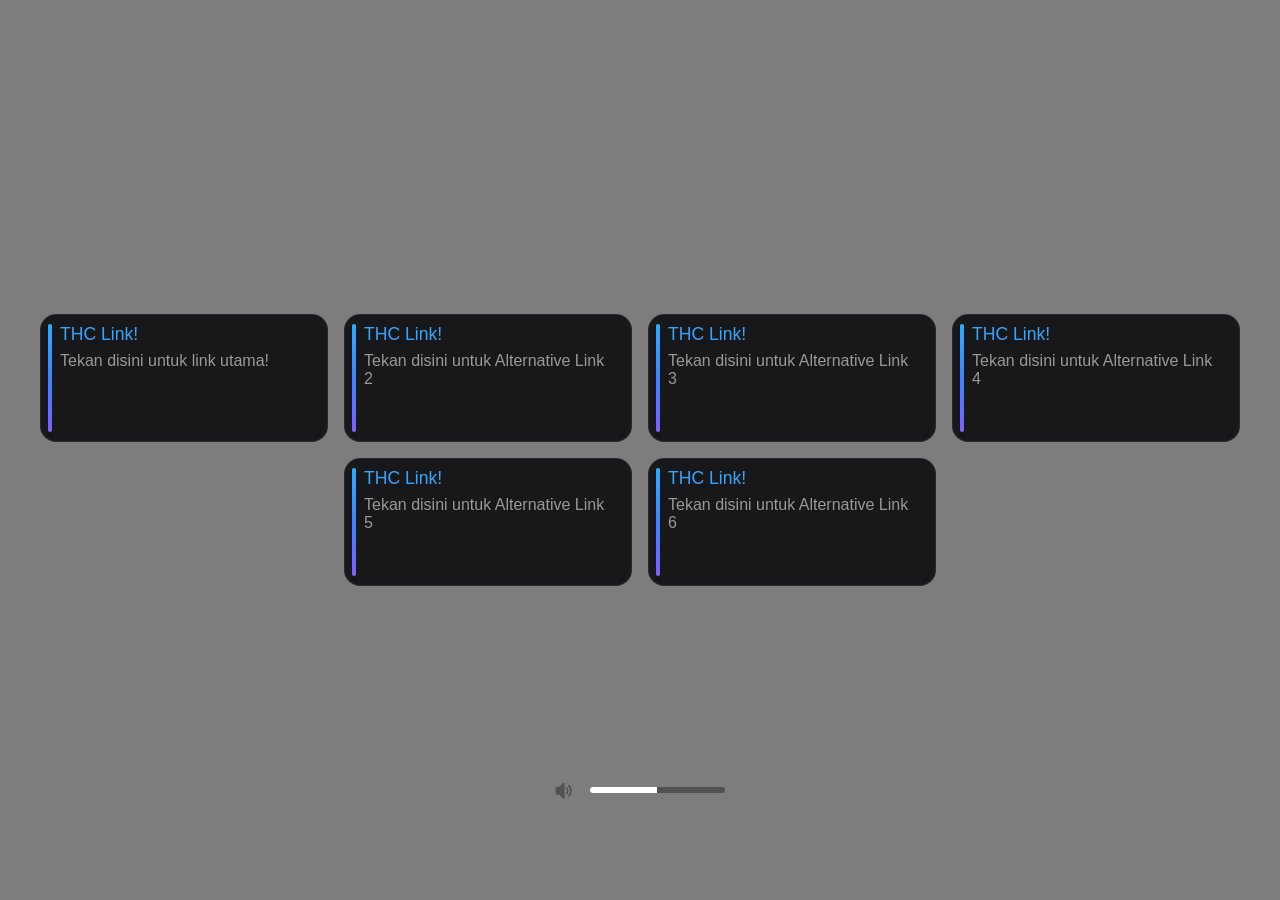
==== index2.html @ ccbe75ec "Add files via upload" ====
<!DOCTYPE html>
<html lang="en">
<head>
    <meta charset="UTF-8">
    <meta name="viewport" content="width=device-width, initial-scale=1.0">
    <title>Alternative THC Link!</title>
    <link rel="stylesheet" href="style2.css">
    <link rel="icon" href="icon.ico" type="ico">
    <script src="script2.js"></script>

</head>

<body>
    <div class="notification-container">
        <a href="https://olah-data-thc.streamlit.app/" class="no-underline" target="_blank">
        <div class="notification">
            <div class="notiglow"></div>
            <div class="notiborderglow"></div>
            <div class="notititle">THC Link!</div>
            <div class="notibody">Tekan disini untuk link utama!</div>
        </div>
        </a>

        <a href="" class="no-underline" target="_blank">
        <div class="notification">
            <div class="notiglow"></div>
            <div class="notiborderglow"></div>
            <div class="notititle">THC Link!</div>
            <div class="notibody">Tekan disini untuk Alternative Link 2</div>
        </div>
        </a>

        <a href="" class="no-underline" target="_blank">
        <div class="notification">
            <div class="notiglow"></div>
            <div class="notiborderglow"></div>
            <div class="notititle">THC Link!</div>
            <div class="notibody">Tekan disini untuk Alternative Link 3</div>
        </div>
        </a>

        <a href="" class="no-underline" target="_blank">
        <div class="notification">
            <div class="notiglow"></div>
            <div class="notiborderglow"></div>
            <div class="notititle">THC Link!</div>
            <div class="notibody">Tekan disini untuk Alternative Link 4</div>
        </div>
        </a>

        <a href="" class="no-underline" target="_blank">
        <div class="notification">
            <div class="notiglow"></div>
            <div class="notiborderglow"></div>
            <div class="notititle">THC Link!</div>
            <div class="notibody">Tekan disini untuk Alternative Link 5</div>
        </div>
        </a>
        
        <a href="" class="no-underline" target="_blank">
        <div class="notification">
            <div class="notiglow"></div>
            <div class="notiborderglow"></div>
            <div class="notititle">THC Link!</div>
            <div class="notibody">Tekan disini untuk Alternative Link 6</div>
        </div>
        </a>

    </div>

<audio id="audioPlayer" src="music/music.mp3" loop></audio>
<label class="slider">
    <input type="range" class="level" min="0" max="1" step="0.01" value="0.5" id="volumeControl">
    <svg class="volume" xmlns="http://www.w3.org/2000/svg" version="1.1" xmlns:xlink="http://www.w3.org/1999/xlink" width="512" height="512" x="0" y="0" viewBox="0 0 24 24" style="enable-background:new 0 0 512 512" xml:space="preserve">
    <g>
    <path d="M18.36 19.36a1 1 0 0 1-.705-1.71C19.167 16.148 20 14.142 20 12s-.833-4.148-2.345-5.65a1 1 0 1 1 1.41-1.419C20.958 6.812 22 9.322 22 12s-1.042 5.188-2.935 7.069a.997.997 0 0 1-.705.291z" fill="currentColor"></path>
    <path d="M15.53 16.53a.999.999 0 0 1-.703-1.711C15.572 14.082 16 13.054 16 12s-.428-2.082-1.173-2.819a1 1 0 1 1 1.406-1.422A6 6 0 0 1 18 12a6 6 0 0 1-1.767 4.241a.996.996 0 0 1-.703.289zM12 22a1 1 0 0 1-.707-.293L6.586 17H4c-1.103 0-2-.897-2-2V9c0-1.103.897-2 2-2h2.586l4.707-4.707A.998.998 0 0 1 13 3v18a1 1 0 0 1-1 1z" fill="currentColor"></path>
    </g>
    </svg>
</label>

<script>
    const audioPlayer = document.getElementById('audioPlayer');
    const volumeControl = document.getElementById('volumeControl');

    audioPlayer.volume = volumeControl.value;


    volumeControl.addEventListener('input', function() {
        audioPlayer.volume = this.value;
    });


    window.onload = function() {
        audioPlayer.play();
    };
</script>

</body>
</html>
---- style2.css ----
body {
    display: flex;
    justify-content: center; 
    align-items: center; 
    min-height: 100vh;
    margin: 0; 
    background-color: #7d7d7d;
    animation: fadeBackground 3s ease-in-out;
 
}

audio {
    display: none;
}

.no-underline {
  text-decoration: none;
  color: inherit;
 }

.notification-container {
    display: flex;
    flex-wrap: wrap; 
    gap: 1rem; 
    justify-content: center; 
    padding: 1rem; 
}

.notification {
    display: flex;
    max-width: 18rem;
    flex-direction: column;
    isolation: isolate;
    position: relative;
    width: 18rem;
    height: 8rem;
    background: #29292c;
    border-radius: 1rem;
    overflow: hidden;
    font-family: 'Gill Sans', 'Gill Sans MT', Calibri, 'Trebuchet MS', sans-serif;
    font-size: 16px;
    --gradient: linear-gradient(to bottom, #2eadff, #3d83ff, #7e61ff);
    --color: #32a6ff
    
  }
  
  .notification:before {
    position: absolute;
    content: "";
    inset: 0.0625rem;
    border-radius: 0.9375rem;
    background: #18181b;
    z-index: 2
  }
  
  .notification:after {
    position: absolute;
    content: "";
    width: 0.25rem;
    inset: 0.65rem auto 0.65rem 0.5rem;
    border-radius: 0.125rem;
    background: var(--gradient);
    transition: transform 300ms ease;
    z-index: 4;
  }
  
  .notification:hover:after {
    transform: translateX(0.15rem)
  }
  
  .notititle {
    color: var(--color);
    padding: 0.65rem 0.25rem 0.4rem 1.25rem;
    font-weight: 500;
    font-size: 1.1rem;
    transition: transform 300ms ease;
    z-index: 5;
  }
  
  .notification:hover .notititle {
    transform: translateX(0.15rem)
  }
  
  .notibody {
    color: #99999d;
    padding: 0 1.25rem;
    transition: transform 300ms ease;
    z-index: 5;
  }
  
  .notification:hover .notibody {
    transform: translateX(0.25rem)
  }
  
  .notiglow,
  .notiborderglow {
    position: absolute;
    width: 20rem;
    height: 20rem;
    transform: translate(-50%, -50%);
    background: radial-gradient(circle closest-side at center, white, transparent);
    opacity: 0;
    transition: opacity 300ms ease;
  }
  
  .notiglow {
    z-index: 3;
  }
  
  .notiborderglow {
    z-index: 1;
  }
  
  .notification:hover .notiglow {
    opacity: 0.1
  }
  
  .notification:hover .notiborderglow {
    opacity: 0.1
  }
  
  .note {
    color: var(--color);
    position: fixed;
    top: 80%;
    left: 50%;
    transform: translateX(-50%);
    text-align: center;
    font-size: 0.9rem;
    width: 75%;
  }

  @keyframes fadeBackground {
    from {
        background-color: #000;
    }
    to {
        background-color: #7d7d7d;
    }
}


.slider {
    --slider-width: 100%;
    --slider-height: 6px;
    --slider-bg: rgb(82, 82, 82);
    --slider-border-radius: 999px;
    --level-color: #fff;
    --level-transition-duration: .1s;
    --icon-margin: 15px;
    --icon-color: var(--slider-bg);
    --icon-size: 25px;
  }
  
  .slider {
    position: fixed;
    bottom: 100px;
    cursor: pointer;
    display: -webkit-inline-box;
    display: -ms-inline-flexbox;
    display: inline-flex;
    -webkit-box-orient: horizontal;
    -webkit-box-direction: reverse;
    -ms-flex-direction: row-reverse;
    flex-direction: row-reverse;
    -webkit-box-align: center;
    -ms-flex-align: center;
    align-items: center;
  }
  
  .slider .volume {
    display: inline-block;
    vertical-align: top;
    margin-right: var(--icon-margin);
    color: var(--icon-color);
    width: var(--icon-size);
    height: auto;
  }
  
  .slider .level {
    -webkit-appearance: none;
    -moz-appearance: none;
    appearance: none;
    width: var(--slider-width);
    height: var(--slider-height);
    background: var(--slider-bg);
    overflow: hidden;
    border-radius: var(--slider-border-radius);
    -webkit-transition: height var(--level-transition-duration);
    -o-transition: height var(--level-transition-duration);
    transition: height var(--level-transition-duration);
    cursor: inherit;
  }
  
  .slider .level::-webkit-slider-thumb {
    -webkit-appearance: none;
    width: 0;
    height: 0;
    -webkit-box-shadow: -200px 0 0 200px var(--level-color);
    box-shadow: -200px 0 0 200px var(--level-color);
  }
  
  .slider:hover .level {
    height: calc(var(--slider-height) * 2);
  }
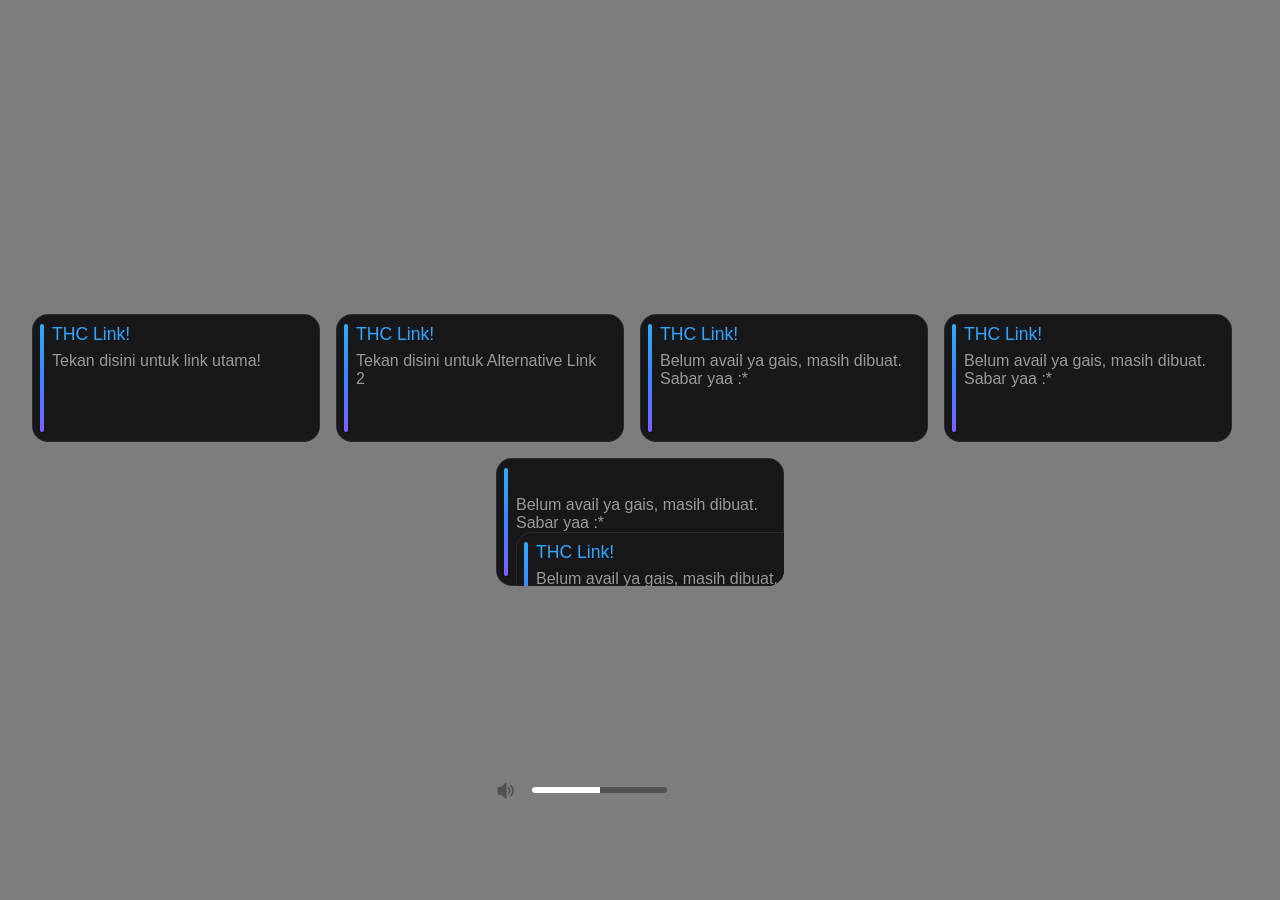
==== commit d4bf767d: "Update index2.html" ====
--- a/index2.html
+++ b/index2.html
@@ -21,7 +21,7 @@
         </div>
         </a>
 
-        <a href="" class="no-underline" target="_blank">
+        <a href="https://thc-alter-2.streamlit.app/" class="no-underline" target="_blank">
         <div class="notification">
             <div class="notiglow"></div>
             <div class="notiborderglow"></div>
@@ -35,7 +35,7 @@
             <div class="notiglow"></div>
             <div class="notiborderglow"></div>
             <div class="notititle">THC Link!</div>
-            <div class="notibody">Tekan disini untuk Alternative Link 3</div>
+            <div class="notibody">Belum avail ya gais, masih dibuat. Sabar yaa :*</div>
         </div>
         </a>
 
@@ -44,7 +44,7 @@
             <div class="notiglow"></div>
             <div class="notiborderglow"></div>
             <div class="notititle">THC Link!</div>
-            <div class="notibody">Tekan disini untuk Alternative Link 4</div>
+            <div class="notibody">Belum avail ya gais, masih dibuat. Sabar yaa :*</div>
         </div>
         </a>
 
@@ -53,8 +53,7 @@
             <div class="notiglow"></div>
             <div class="notiborderglow"></div>
             <div class="notititle">THC Link!</div>
-            <div class="notibody">Tekan disini untuk Alternative Link 5</div>
-        </div>
+            <div class="notibody">Belum avail ya gais, masih dibuat. Sabar yaa :*
         </a>
         
         <a href="" class="no-underline" target="_blank">
@@ -62,7 +61,7 @@
             <div class="notiglow"></div>
             <div class="notiborderglow"></div>
             <div class="notititle">THC Link!</div>
-            <div class="notibody">Tekan disini untuk Alternative Link 6</div>
+            <div class="notibody">Belum avail ya gais, masih dibuat. Sabar yaa :*</div>
         </div>
         </a>
 
@@ -97,4 +96,4 @@
 </script>
 
 </body>
-</html>+</html>
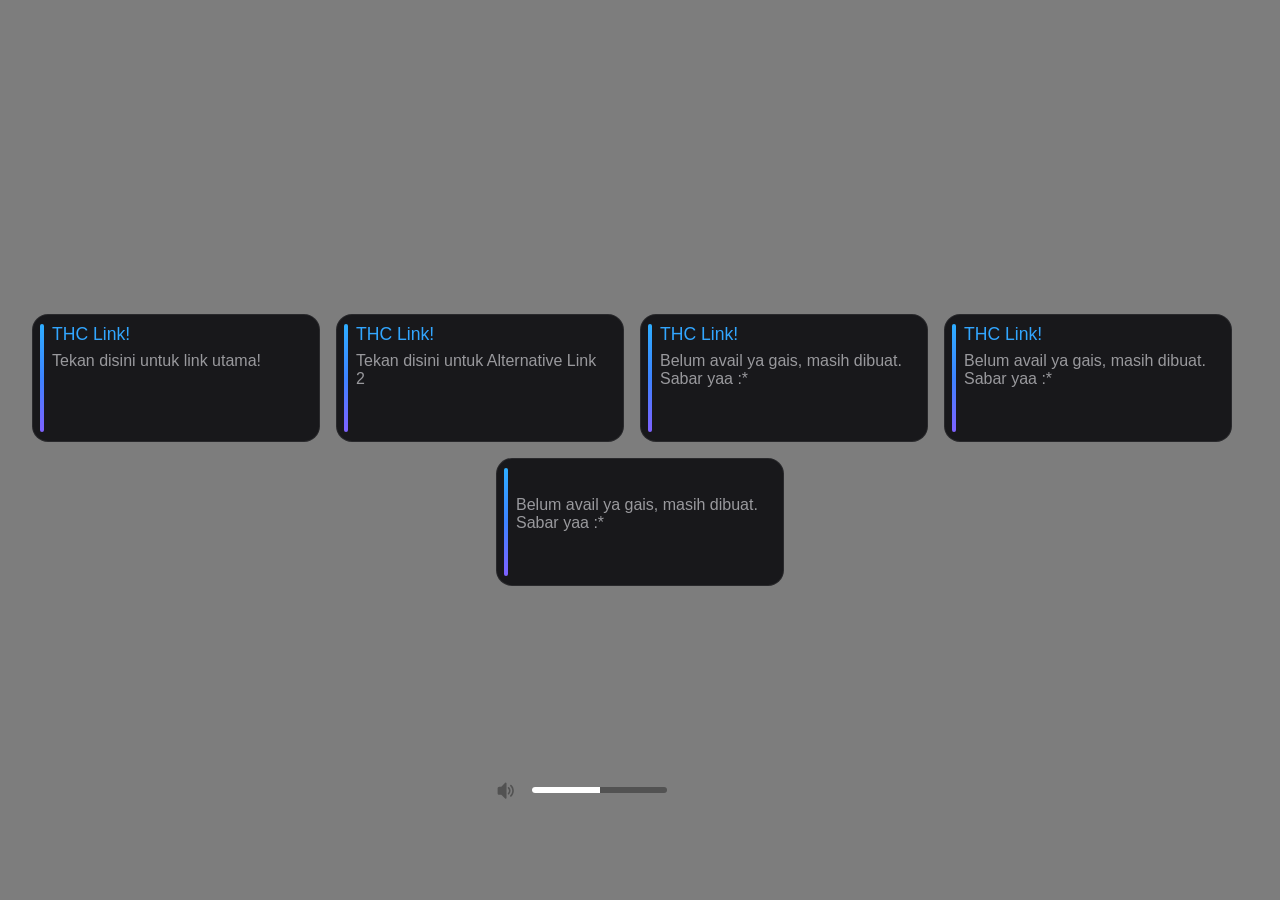
==== commit 3065a59a: "Update index2.html" ====
--- a/index2.html
+++ b/index2.html
@@ -55,15 +55,6 @@
             <div class="notititle">THC Link!</div>
             <div class="notibody">Belum avail ya gais, masih dibuat. Sabar yaa :*
         </a>
-        
-        <a href="" class="no-underline" target="_blank">
-        <div class="notification">
-            <div class="notiglow"></div>
-            <div class="notiborderglow"></div>
-            <div class="notititle">THC Link!</div>
-            <div class="notibody">Belum avail ya gais, masih dibuat. Sabar yaa :*</div>
-        </div>
-        </a>
 
     </div>
 
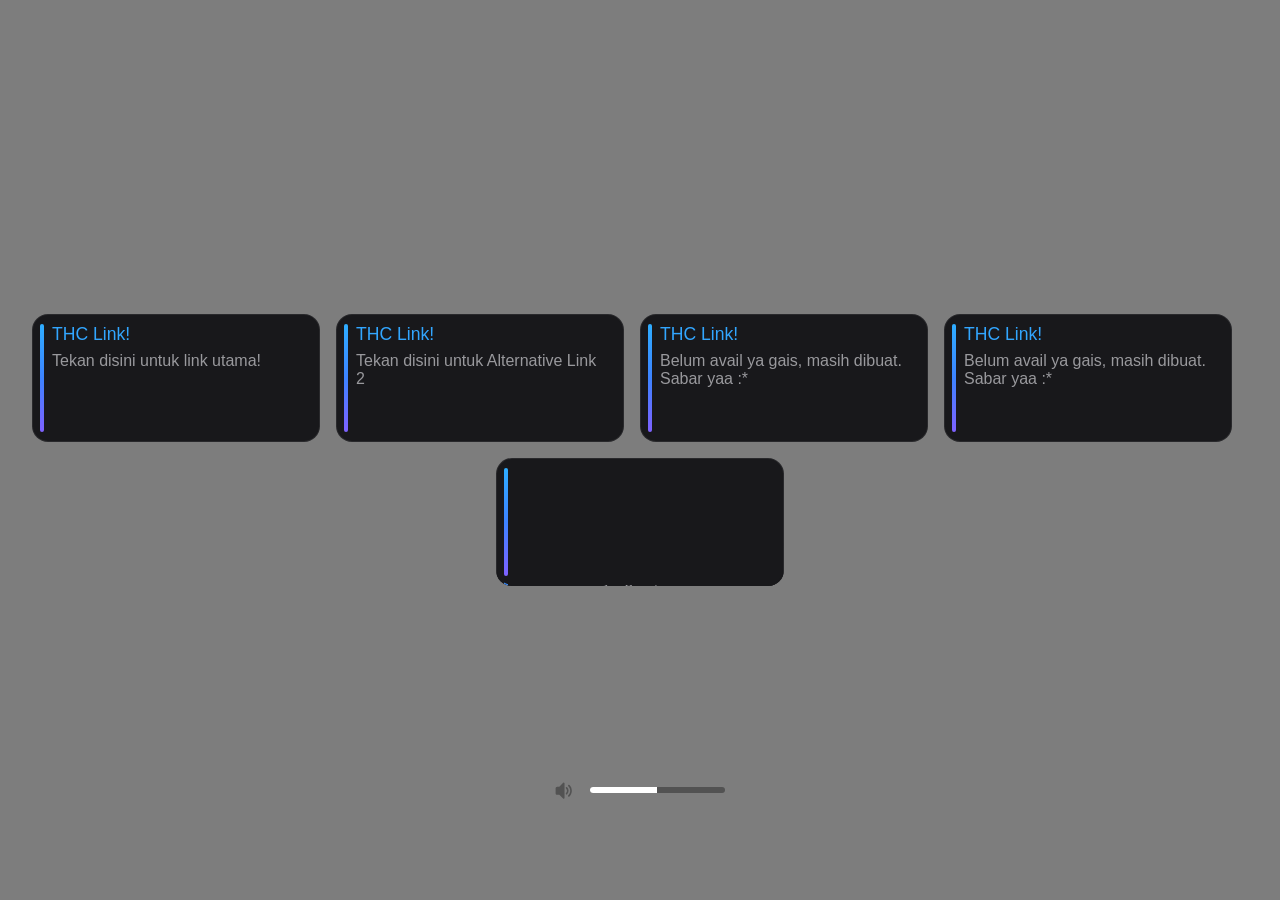
==== commit a047cc29: "Update index2.html" ====
--- a/index2.html
+++ b/index2.html
@@ -53,7 +53,16 @@
             <div class="notiglow"></div>
             <div class="notiborderglow"></div>
             <div class="notititle">THC Link!</div>
-            <div class="notibody">Belum avail ya gais, masih dibuat. Sabar yaa :*
+            <div class="notibody">Belum avail ya gais, masih dibuat. Sabar yaa :*</div>
+        </a>
+        
+        <a href="" class="no-underline" target="_blank">
+        <div class="notification">
+            <div class="notiglow"></div>
+            <div class="notiborderglow"></div>
+            <div class="notititle">THC Link!</div>
+            <div class="notibody">Belum avail ya gais, masih dibuat. Sabar yaa :*</div>
+        </div>
         </a>
 
     </div>
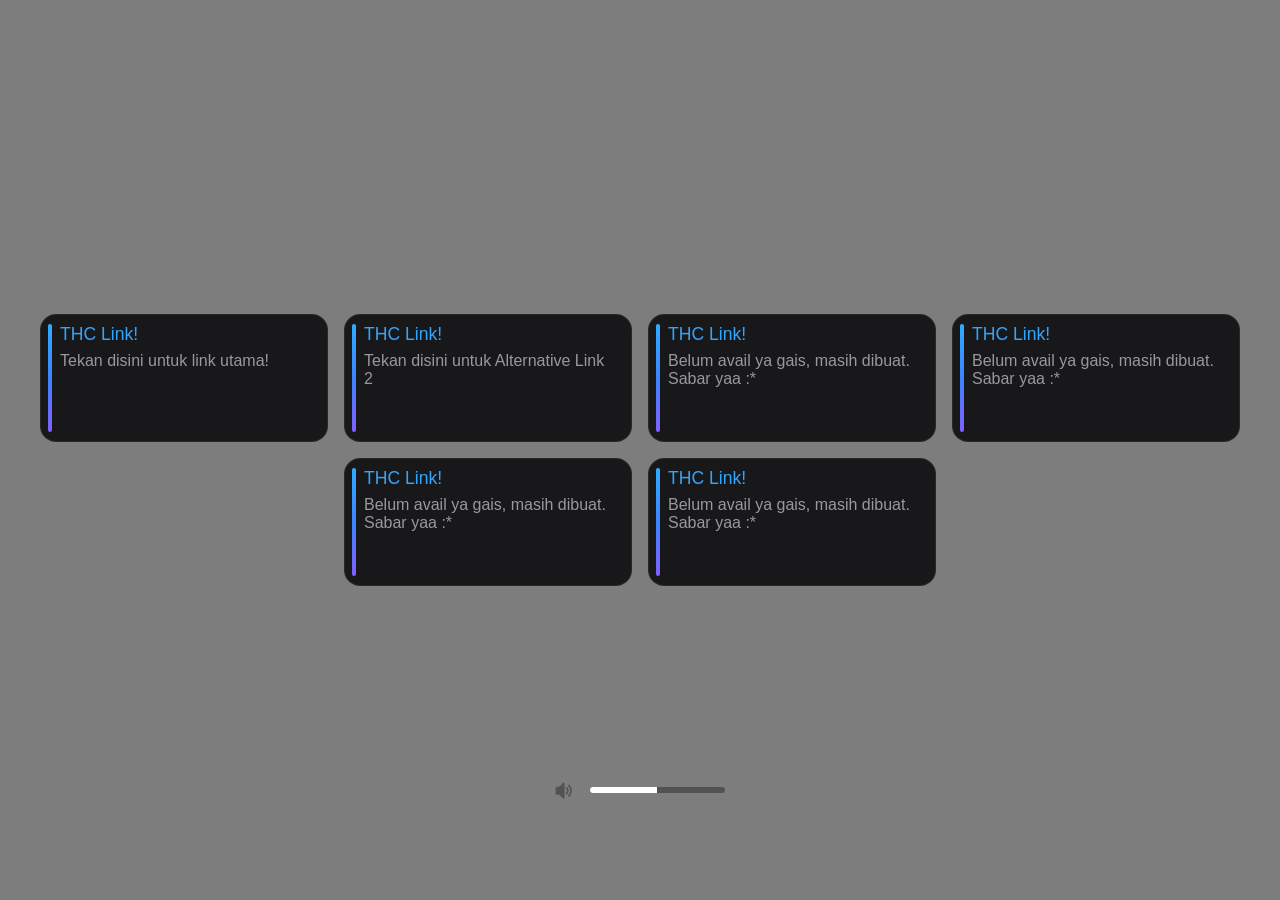
==== commit 99110c49: "Update index2.html" ====
--- a/index2.html
+++ b/index2.html
@@ -54,6 +54,7 @@
             <div class="notiborderglow"></div>
             <div class="notititle">THC Link!</div>
             <div class="notibody">Belum avail ya gais, masih dibuat. Sabar yaa :*</div>
+        </div>
         </a>
         
         <a href="" class="no-underline" target="_blank">
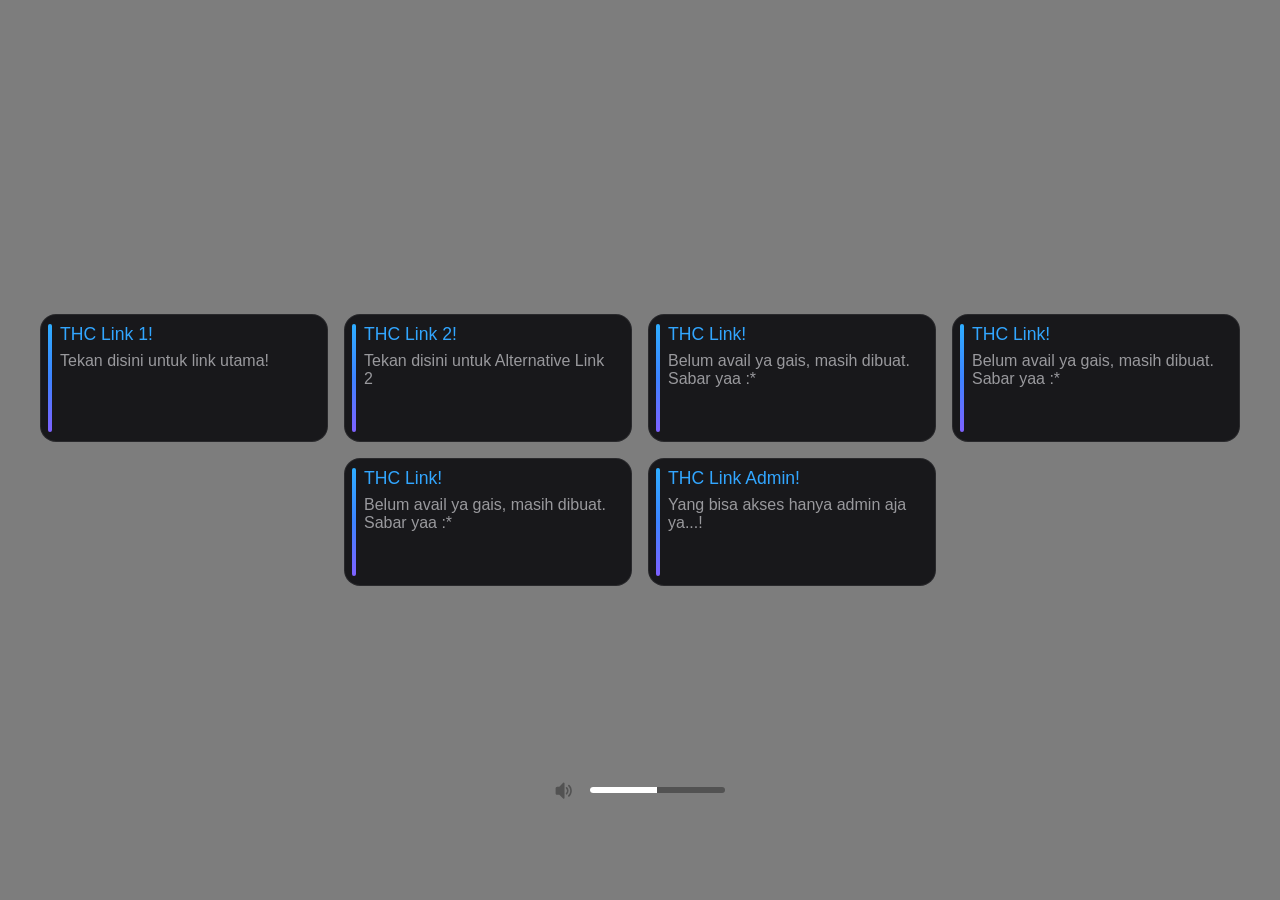
==== commit 21f586b0: "Update index2.html" ====
--- a/index2.html
+++ b/index2.html
@@ -16,7 +16,7 @@
         <div class="notification">
             <div class="notiglow"></div>
             <div class="notiborderglow"></div>
-            <div class="notititle">THC Link!</div>
+            <div class="notititle">THC Link 1!</div>
             <div class="notibody">Tekan disini untuk link utama!</div>
         </div>
         </a>
@@ -25,7 +25,7 @@
         <div class="notification">
             <div class="notiglow"></div>
             <div class="notiborderglow"></div>
-            <div class="notititle">THC Link!</div>
+            <div class="notititle">THC Link 2!</div>
             <div class="notibody">Tekan disini untuk Alternative Link 2</div>
         </div>
         </a>
@@ -57,12 +57,12 @@
         </div>
         </a>
         
-        <a href="" class="no-underline" target="_blank">
+        <a href="https://thc-alter-3.streamlit.app/" class="no-underline" target="_blank">
         <div class="notification">
             <div class="notiglow"></div>
             <div class="notiborderglow"></div>
-            <div class="notititle">THC Link!</div>
-            <div class="notibody">Belum avail ya gais, masih dibuat. Sabar yaa :*</div>
+            <div class="notititle">THC Link Admin!</div>
+            <div class="notibody">Yang bisa akses hanya admin aja ya...!</div>
         </div>
         </a>
 
